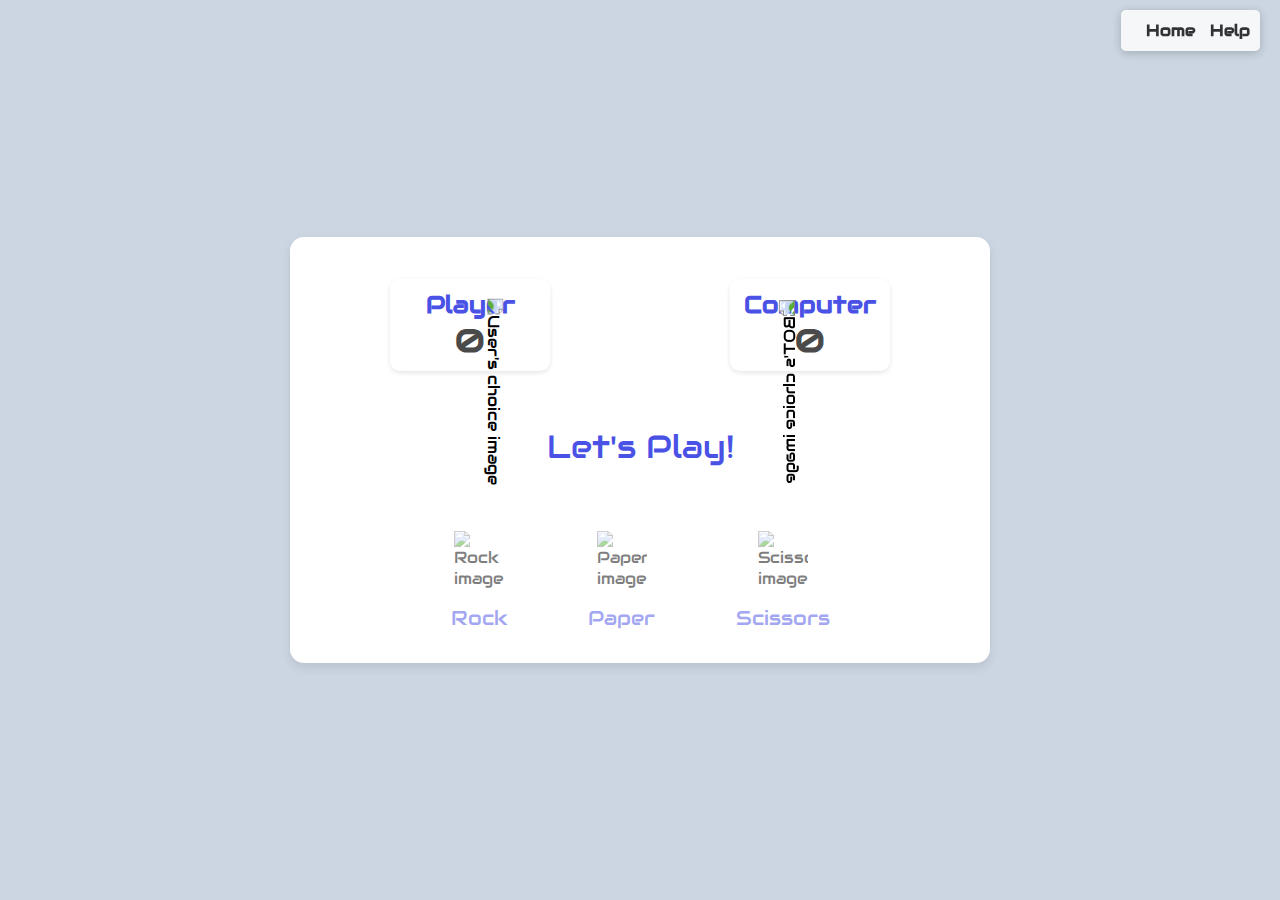
==== index.html @ 9db12739 "Add files via upload" ====
<!DOCTYPE html>
<html lang="en">
<head>
  <meta charset="UTF-8" />
  <meta http-equiv="X-UA-Compatible" content="IE=edge" />
  <meta name="viewport" content="width=device-width, initial-scale=1.0" />
  <title>Rock Paper Scissors</title>
  <link rel="stylesheet" href="style.css" />
</head>
<body>
    <div class="navbar">
        <ul>
            <li><a href="index.html">Home</a></li>
            <li><a href="help.html">Help</a></li>
      
        </ul>
    </div>
  <section class="container" id="gameArea">
    <!-- Result display section -->
    <div class="score">
        <div class="playerScore">
            <h2>Player</h2>
            <p class="p-count count">0</p>
        </div>       
        <div class="computerScore">
            <h2>Computer</h2>
            <p class="c-count count">0</p>
        </div>
    </div>

    <div class="result_field">
        <!-- Container for user and BOT result images -->
        <div class="result_images">
            <span class="user_result">
                <img src="images/rockn.png" alt="User's choice image" />
            </span>
            <span class="bot_result">
                <img src="images/rockn.png" alt="BOT's choice image" />
            </span>
        </div>
        <!-- Display the game result message -->
        <div class="result">Let's Play!</div>
        
    </div>
  
    <!-- Options for user to choose from -->
    <div class="option_images">
        <span class="option_image">
            <img src="images/rocknew.png" alt="Rock image" />
            <p>Rock</p>
        </span>
        <span class="option_image">
            <img src="images/papernew.png" alt="Paper image" />
            <p>Paper</p>
        </span>
        <span class="option_image">
            <img src="images/scissorsnew.png" alt="Scissors image" />
            <p>Scissors</p>
        </span>
    </div>
    <button class="reset-button" style="display: none;">Reset Game</button>
    <audio id="cheerAudio" src="cheer1.mp3"></audio>
    <audio id="loseAudio" src="lose1.mp3"></audio>
    
    
 </section>
   

  <script src="script.js" defer></script>
</body>
</html>
---- style.css ----
/* Import Google font - Audiowide */
@import url('https://fonts.googleapis.com/css2?family=Audiowide&display=swap');

* {
  margin: 0;
  padding: 0;
  box-sizing: border-box;
  font-family: "Audiowide", sans-serif;
}

body {
  height: 100vh;
  display: flex;
  padding: 15px;
  align-items: center;
  justify-content: center;
  background: #cbd6e2;
}

.container {
  display: flex;
  flex-direction: column;
  max-width: 700px;
  width: 100%;
  padding: 2rem 5rem;
  border-radius: 14px;
  background: #fff;
  box-shadow: 0 5px 10px rgba(45, 44, 44, 0.1);
}

.result_images {
  display: flex;
  gap: 7rem;
  justify-content: center;
}

.container.start .user_result {
  transform-origin: left;
  animation: userShake 0.7s ease infinite;
}

@keyframes userShake {
  50% {
    transform: rotate(10deg);
  }
}

.container.start .bot_result {
  transform-origin: right;
  animation: botShake 0.7s ease infinite;
}

@keyframes botShake {
  50% {
    transform: rotate(-10deg);
  }
}

.result_images img {
  width: 100px;
}

.user_result img {
  transform: rotate(90deg);
}

.bot_result img {
  transform: rotate(-90deg) rotateY(180deg);
}

.result {
  text-align: center;
  font-size: 2rem;
  color: #4a52e6;
  margin: 1.5rem 0;
}

.option_image img {
  width: 50px;
}
.score
{
  display: flex;
  justify-content: space-between;
  align-items: center;
  
  padding: 10px 20px;

}

.playerScore {
  text-align: center;
  /*background-color: #e0e7ff; /* Light background */
  /*border: 2px solid #7d2ae8; /* Border color */
  border-radius: 10px;
  padding: 10px;
  width: 160px;
  box-shadow: 0 2px 5px rgba(0, 0, 0, 0.1);
}

.computerScore{
  text-align: center;
  /*background-color: #e0e7ff; /* Light background */
 /* border: 2px solid #7d2ae8; /* Border color */
  border-radius: 10px;
  padding: 10px;
  width: 160px;
  box-shadow: 0 2px 5px rgba(0, 0, 0, 0.1);
  margin-left: auto; 
}
/* Score titles */
.playerScore h2, .computerScore h2 {
  margin: 0;
  font-size: 1.5rem;
  color:#4a52e6; /* Title color */
}

/* Score counts */
.count {
  font-size: 2rem;
  font-weight: bold;
  color: #4a4a4a; /* Count color */
}


/* Moves left display */
.movesleft {
  font-size: 1.2rem;
  margin-top: 10px;
  text-align: center;
  color: #4a4a4a; /* Moves left color */
}
/* Reset button styles */
.reset-button {
  display: none; /* Initially hidden */
  padding: 10px 20px;
  border: none;
  border-radius: 5px;
  background-color: #6168ed; /* Green background */
  color: white;
  font-size: 1.2rem;
  cursor: pointer;
  margin-top: 20px;
  transition: background-color 0.3s ease;
}

/* Reset button hover effect */
.reset-button:hover {
  background-color: #4a52e6; /* Darker green on hover */
}



.option_images {
  display: flex;
  width: 100%;
  align-items: center;
  margin-top: 2.5rem;
  justify-content: space-evenly;
}

.container.start .option_images {
  pointer-events: none;
}

.option_image {
  display: flex;
  flex-direction: column;
  align-items: center;
  opacity: 0.5;
  cursor: pointer;
  transition: opacity 0.3s ease;
}

.option_image:hover {
  opacity: 1;
}

.option_image.active {
  opacity: 1;
}

.option_image img {
  pointer-events: none;
}

.option_image p {
  color: #4a52e6;
  font-size: 1.235rem;
  margin-top: 1rem;
  pointer-events: none;
}

@keyframes pop {
  0% {
    transform: translateX(-50%) scale(0);
    opacity: 1;
  }
  50% {
    transform: translateX(-50%) scale(1.2);
  }
  100% {
    transform: translateX(-50%) scale(0);
    opacity: 0;
  }
}


/* Responsive media query code for small devices */
@media (max-width: 500px) {
  .option_images {
    justify-content: space-between;
  }

  .option_image img {
    width: 40px;
  }
}


.navbar {
  position: fixed;
  top: 10px; /* Distance from the top */
  right: 20px; /* Distance from the right */
  background-color: rgba(255, 255, 255, 0.8); /* Semi-transparent background */
  border-radius: 5px; /* Rounded corners */
  box-shadow: 0 2px 10px rgba(0, 0, 0, 0.2); /* Shadow effect */
  z-index: 1000; /* Ensure it's above other content */
}

.navbar ul {
  list-style-type: none; /* Remove bullet points */
  margin: 0; /* Remove default margin */
  padding: 10px; /* Padding inside the navbar */
  display: flex; /* Flexbox for horizontal alignment */
}

.navbar li {
  margin-left: 15px; /* Space between links */
}

.navbar a {
  text-decoration: none; /* Remove underline */
  color: #333; /* Text color */
  font-weight: bold; /* Bold text */
}

.navbar a:hover {
  color: #4a52e6; /* Change color on hover */
}

.social-icons {
  display: flex;
  gap: 15px; /* Space between icons */

}

.social-icons a {
  color: #333; /* Icon color */
  font-size: 24px; /* Icon size */
  text-decoration: none; /* Remove underline */
}

.social-icons a:hover {
  color: #4a52e6; /* Change color on hover */
}


@keyframes fall {
  from {
      transform: translateY(-100%);
      opacity: 1;
  }
  to {
      transform: translateY(0);
      opacity: 0;
  }
}
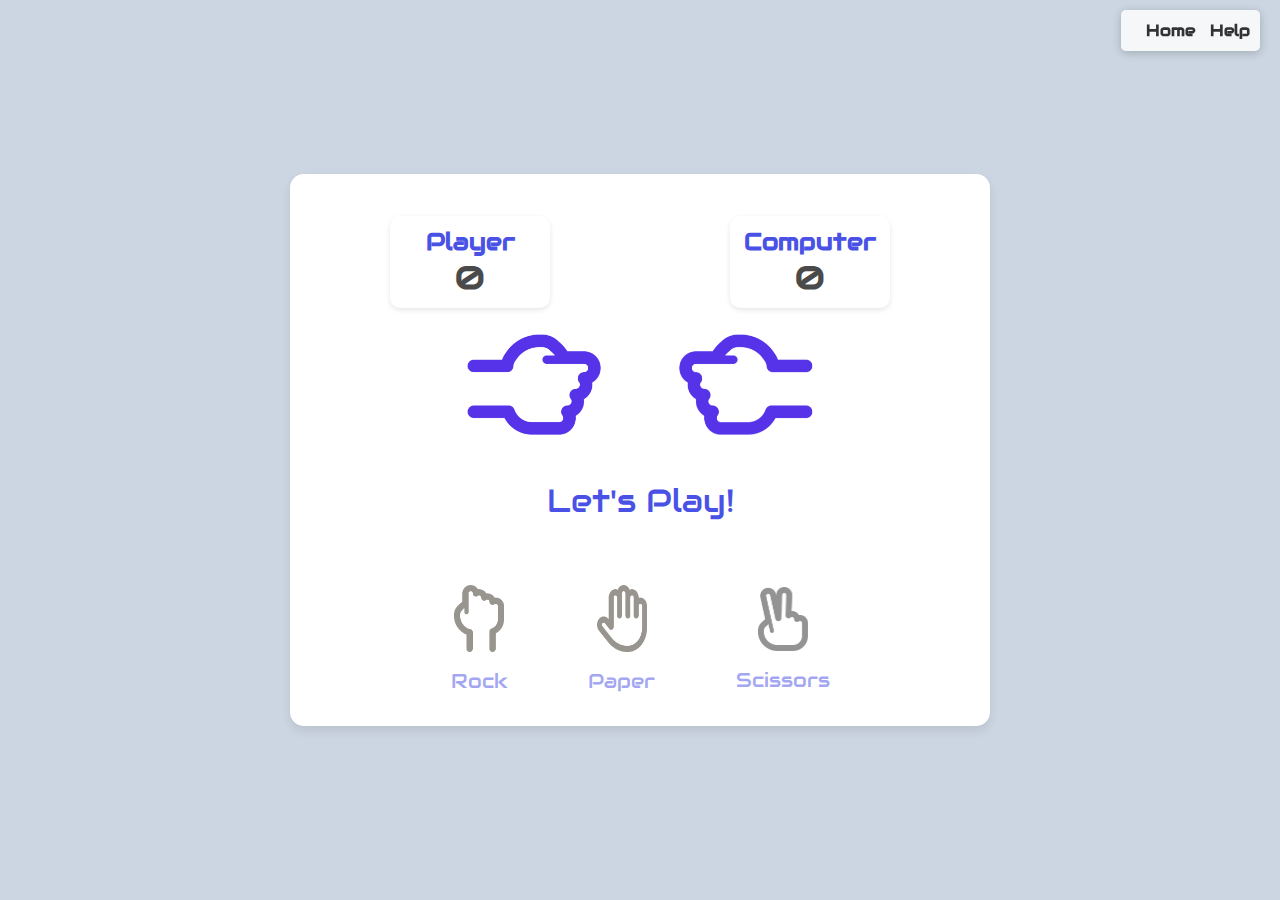
==== commit de9bab27: "Update index.html" ====
--- a/index.html
+++ b/index.html
@@ -61,11 +61,7 @@
     <button class="reset-button" style="display: none;">Reset Game</button>
     <audio id="cheerAudio" src="cheer1.mp3"></audio>
     <audio id="loseAudio" src="lose1.mp3"></audio>
-    
-    
  </section>
-   
-
   <script src="script.js" defer></script>
 </body>
-</html>+</html>
